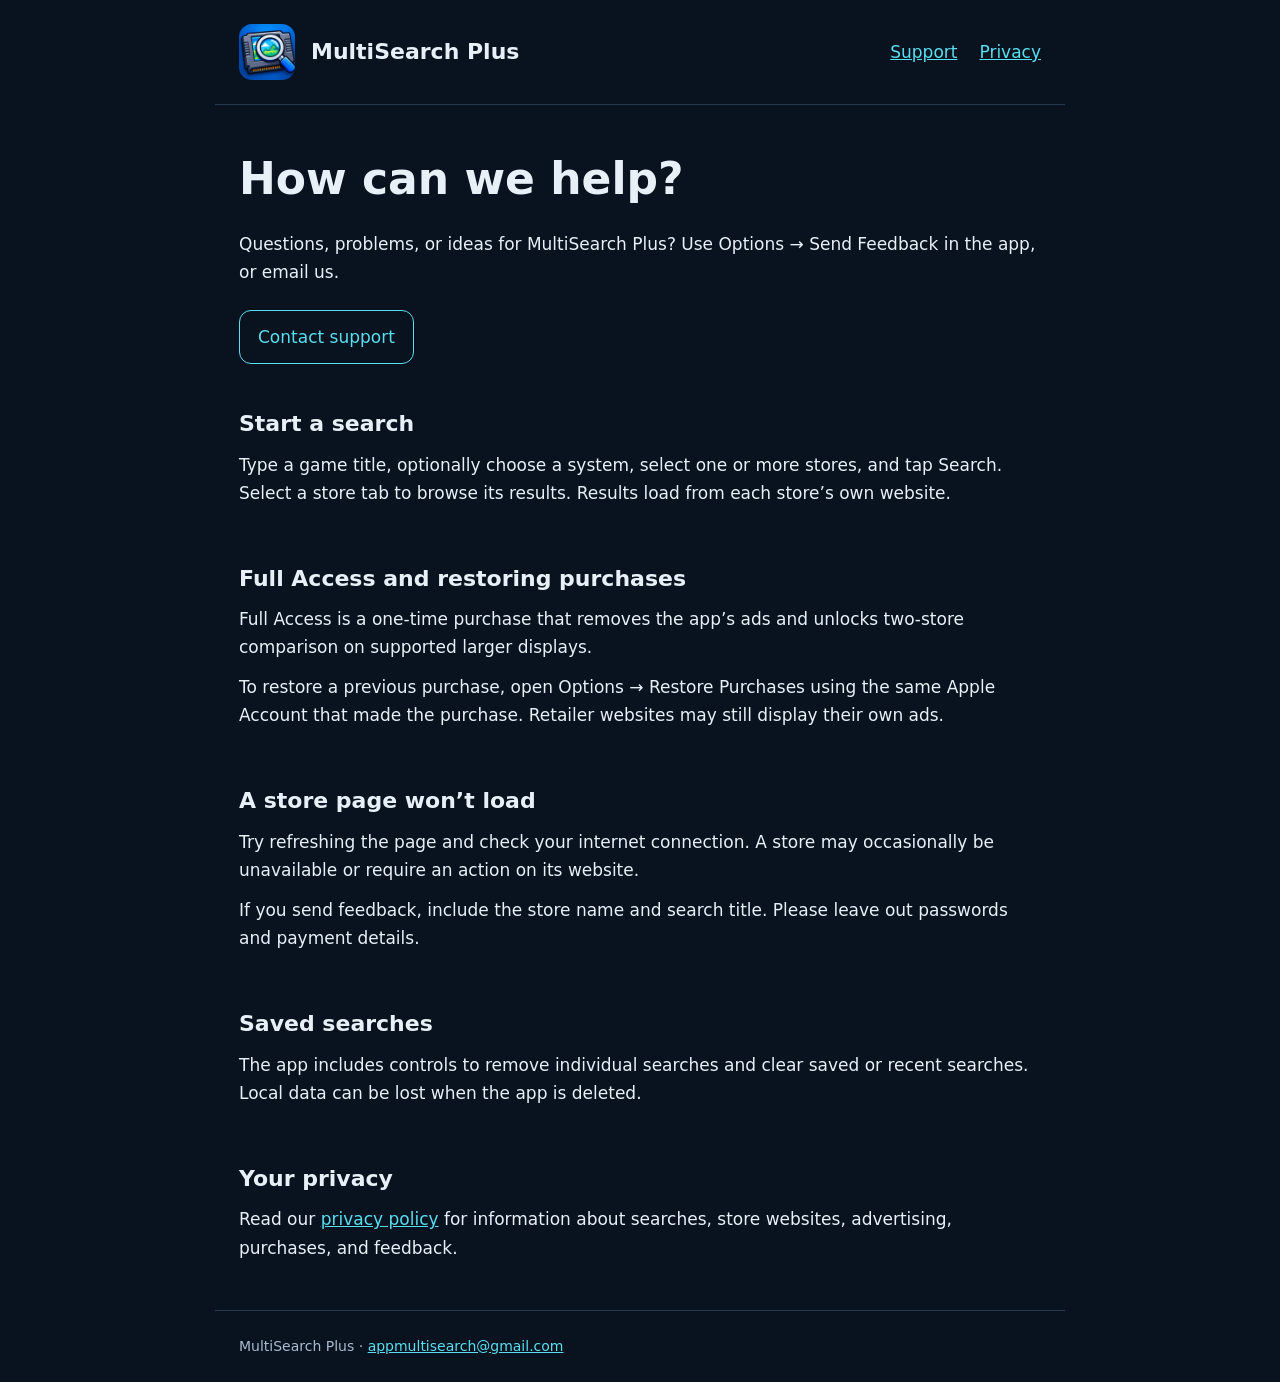
==== index.html @ 24b227fd "Publish MultiSearch Plus support and privacy pages" ====
<!doctype html><html lang="en"><head><meta charset="utf-8"><meta name="viewport" content="width=device-width,initial-scale=1"><title>Support | MultiSearch Plus</title><meta name="description" content="Support and privacy information for MultiSearch Plus."><link rel="icon" href="icon.png"><link rel="stylesheet" href="style.css"></head><body><header><img src="icon.png" alt="MultiSearch Plus cartridge and magnifying glass logo"><strong>MultiSearch Plus</strong><nav aria-label="Main navigation"><a href="index.html">Support</a><a href="privacy.html">Privacy</a></nav></header><main><h1>How can we help?</h1><p>Questions, problems, or ideas for MultiSearch Plus? Use Options → Send Feedback in the app, or email us.</p><a class="contact" href="mailto:appmultisearch@gmail.com">Contact support</a><section><h2>Start a search</h2><p>Type a game title, optionally choose a system, select one or more stores, and tap Search. Select a store tab to browse its results. Results load from each store’s own website.</p></section><section><h2>Full Access and restoring purchases</h2><p>Full Access is a one-time purchase that removes the app’s ads and unlocks two-store comparison on supported larger displays.</p><p>To restore a previous purchase, open Options → Restore Purchases using the same Apple Account that made the purchase. Retailer websites may still display their own ads.</p></section><section><h2>A store page won’t load</h2><p>Try refreshing the page and check your internet connection. A store may occasionally be unavailable or require an action on its website.</p><p>If you send feedback, include the store name and search title. Please leave out passwords and payment details.</p></section><section><h2>Saved searches</h2><p>The app includes controls to remove individual searches and clear saved or recent searches. Local data can be lost when the app is deleted.</p></section><section><h2>Your privacy</h2><p>Read our <a href="privacy.html">privacy policy</a> for information about searches, store websites, advertising, purchases, and feedback.</p></section></main><footer>MultiSearch Plus · <a href="mailto:appmultisearch@gmail.com">appmultisearch@gmail.com</a></footer></body></html>
---- style.css ----
*{box-sizing:border-box}body{margin:0;background:#08131f;color:#e8f0f7;font:17px/1.65 system-ui,sans-serif}a{color:#58deef}a:hover{color:white}header,main,footer{max-width:850px;margin:auto;padding:24px}header{display:flex;align-items:center;gap:16px;border-bottom:1px solid #26394e}header img{width:56px;height:56px;border-radius:13px}header strong{font-size:22px}nav{margin-left:auto;display:flex;gap:22px}h1{font-size:clamp(30px,5vw,44px);line-height:1.2;margin:24px 0}h2{font-size:22px;line-height:1.3;margin:34px 0 12px}p{margin:12px 0}section{padding-bottom:12px}footer{border-top:1px solid #26394e;color:#a8bbce;font-size:14px}.contact{display:inline-block;padding:12px 18px;border:1px solid #58deef;border-radius:12px;text-decoration:none;margin:12px 0}.notice{background:#14263a;border-left:3px solid #58deef;padding:12px 18px}@media(max-width:500px){header{flex-wrap:wrap}nav{margin-left:0;width:100%}header,main,footer{padding:20px}}
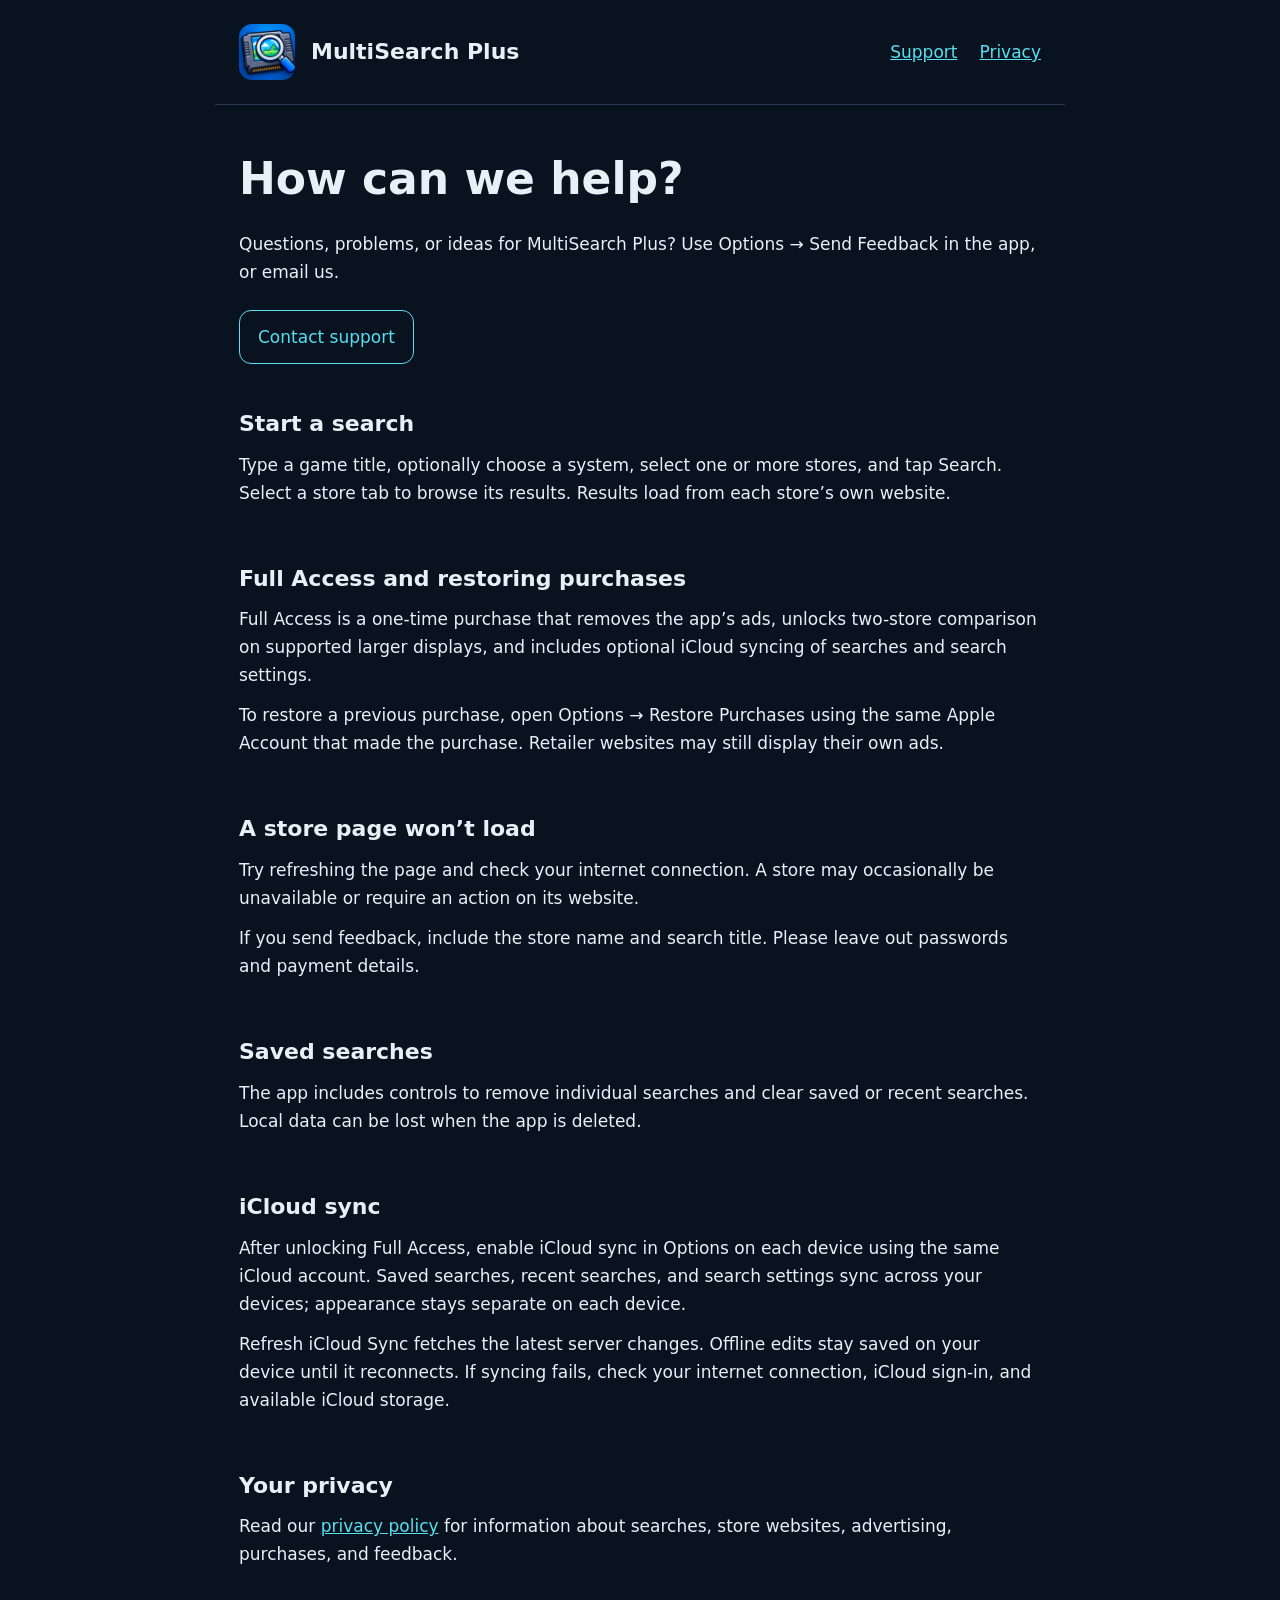
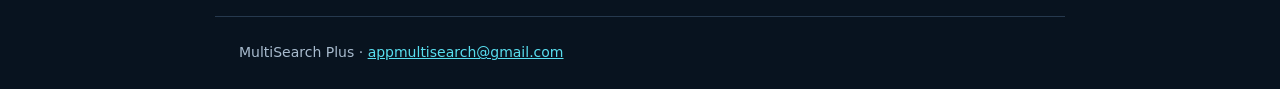
==== commit ce5ed028: "Add Full Access iCloud sync support guidance" ====
--- a/index.html
+++ b/index.html
@@ -1 +1 @@
-<!doctype html><html lang="en"><head><meta charset="utf-8"><meta name="viewport" content="width=device-width,initial-scale=1"><title>Support | MultiSearch Plus</title><meta name="description" content="Support and privacy information for MultiSearch Plus."><link rel="icon" href="icon.png"><link rel="stylesheet" href="style.css"></head><body><header><img src="icon.png" alt="MultiSearch Plus cartridge and magnifying glass logo"><strong>MultiSearch Plus</strong><nav aria-label="Main navigation"><a href="index.html">Support</a><a href="privacy.html">Privacy</a></nav></header><main><h1>How can we help?</h1><p>Questions, problems, or ideas for MultiSearch Plus? Use Options → Send Feedback in the app, or email us.</p><a class="contact" href="mailto:appmultisearch@gmail.com">Contact support</a><section><h2>Start a search</h2><p>Type a game title, optionally choose a system, select one or more stores, and tap Search. Select a store tab to browse its results. Results load from each store’s own website.</p></section><section><h2>Full Access and restoring purchases</h2><p>Full Access is a one-time purchase that removes the app’s ads and unlocks two-store comparison on supported larger displays.</p><p>To restore a previous purchase, open Options → Restore Purchases using the same Apple Account that made the purchase. Retailer websites may still display their own ads.</p></section><section><h2>A store page won’t load</h2><p>Try refreshing the page and check your internet connection. A store may occasionally be unavailable or require an action on its website.</p><p>If you send feedback, include the store name and search title. Please leave out passwords and payment details.</p></section><section><h2>Saved searches</h2><p>The app includes controls to remove individual searches and clear saved or recent searches. Local data can be lost when the app is deleted.</p></section><section><h2>Your privacy</h2><p>Read our <a href="privacy.html">privacy policy</a> for information about searches, store websites, advertising, purchases, and feedback.</p></section></main><footer>MultiSearch Plus · <a href="mailto:appmultisearch@gmail.com">appmultisearch@gmail.com</a></footer></body></html>+<!doctype html><html lang="en"><head><meta charset="utf-8"><meta name="viewport" content="width=device-width,initial-scale=1"><title>Support | MultiSearch Plus</title><meta name="description" content="Support and privacy information for MultiSearch Plus."><link rel="icon" href="icon.png"><link rel="stylesheet" href="style.css"></head><body><header><img src="icon.png" alt="MultiSearch Plus cartridge and magnifying glass logo"><strong>MultiSearch Plus</strong><nav aria-label="Main navigation"><a href="index.html">Support</a><a href="privacy.html">Privacy</a></nav></header><main><h1>How can we help?</h1><p>Questions, problems, or ideas for MultiSearch Plus? Use Options → Send Feedback in the app, or email us.</p><a class="contact" href="mailto:appmultisearch@gmail.com">Contact support</a><section><h2>Start a search</h2><p>Type a game title, optionally choose a system, select one or more stores, and tap Search. Select a store tab to browse its results. Results load from each store’s own website.</p></section><section><h2>Full Access and restoring purchases</h2><p>Full Access is a one-time purchase that removes the app’s ads, unlocks two-store comparison on supported larger displays, and includes optional iCloud syncing of searches and search settings.</p><p>To restore a previous purchase, open Options → Restore Purchases using the same Apple Account that made the purchase. Retailer websites may still display their own ads.</p></section><section><h2>A store page won’t load</h2><p>Try refreshing the page and check your internet connection. A store may occasionally be unavailable or require an action on its website.</p><p>If you send feedback, include the store name and search title. Please leave out passwords and payment details.</p></section><section><h2>Saved searches</h2><p>The app includes controls to remove individual searches and clear saved or recent searches. Local data can be lost when the app is deleted.</p></section><section><h2>iCloud sync</h2><p>After unlocking Full Access, enable iCloud sync in Options on each device using the same iCloud account. Saved searches, recent searches, and search settings sync across your devices; appearance stays separate on each device.</p><p>Refresh iCloud Sync fetches the latest server changes. Offline edits stay saved on your device until it reconnects. If syncing fails, check your internet connection, iCloud sign-in, and available iCloud storage.</p></section><section><h2>Your privacy</h2><p>Read our <a href="privacy.html">privacy policy</a> for information about searches, store websites, advertising, purchases, and feedback.</p></section></main><footer>MultiSearch Plus · <a href="mailto:appmultisearch@gmail.com">appmultisearch@gmail.com</a></footer></body></html>
